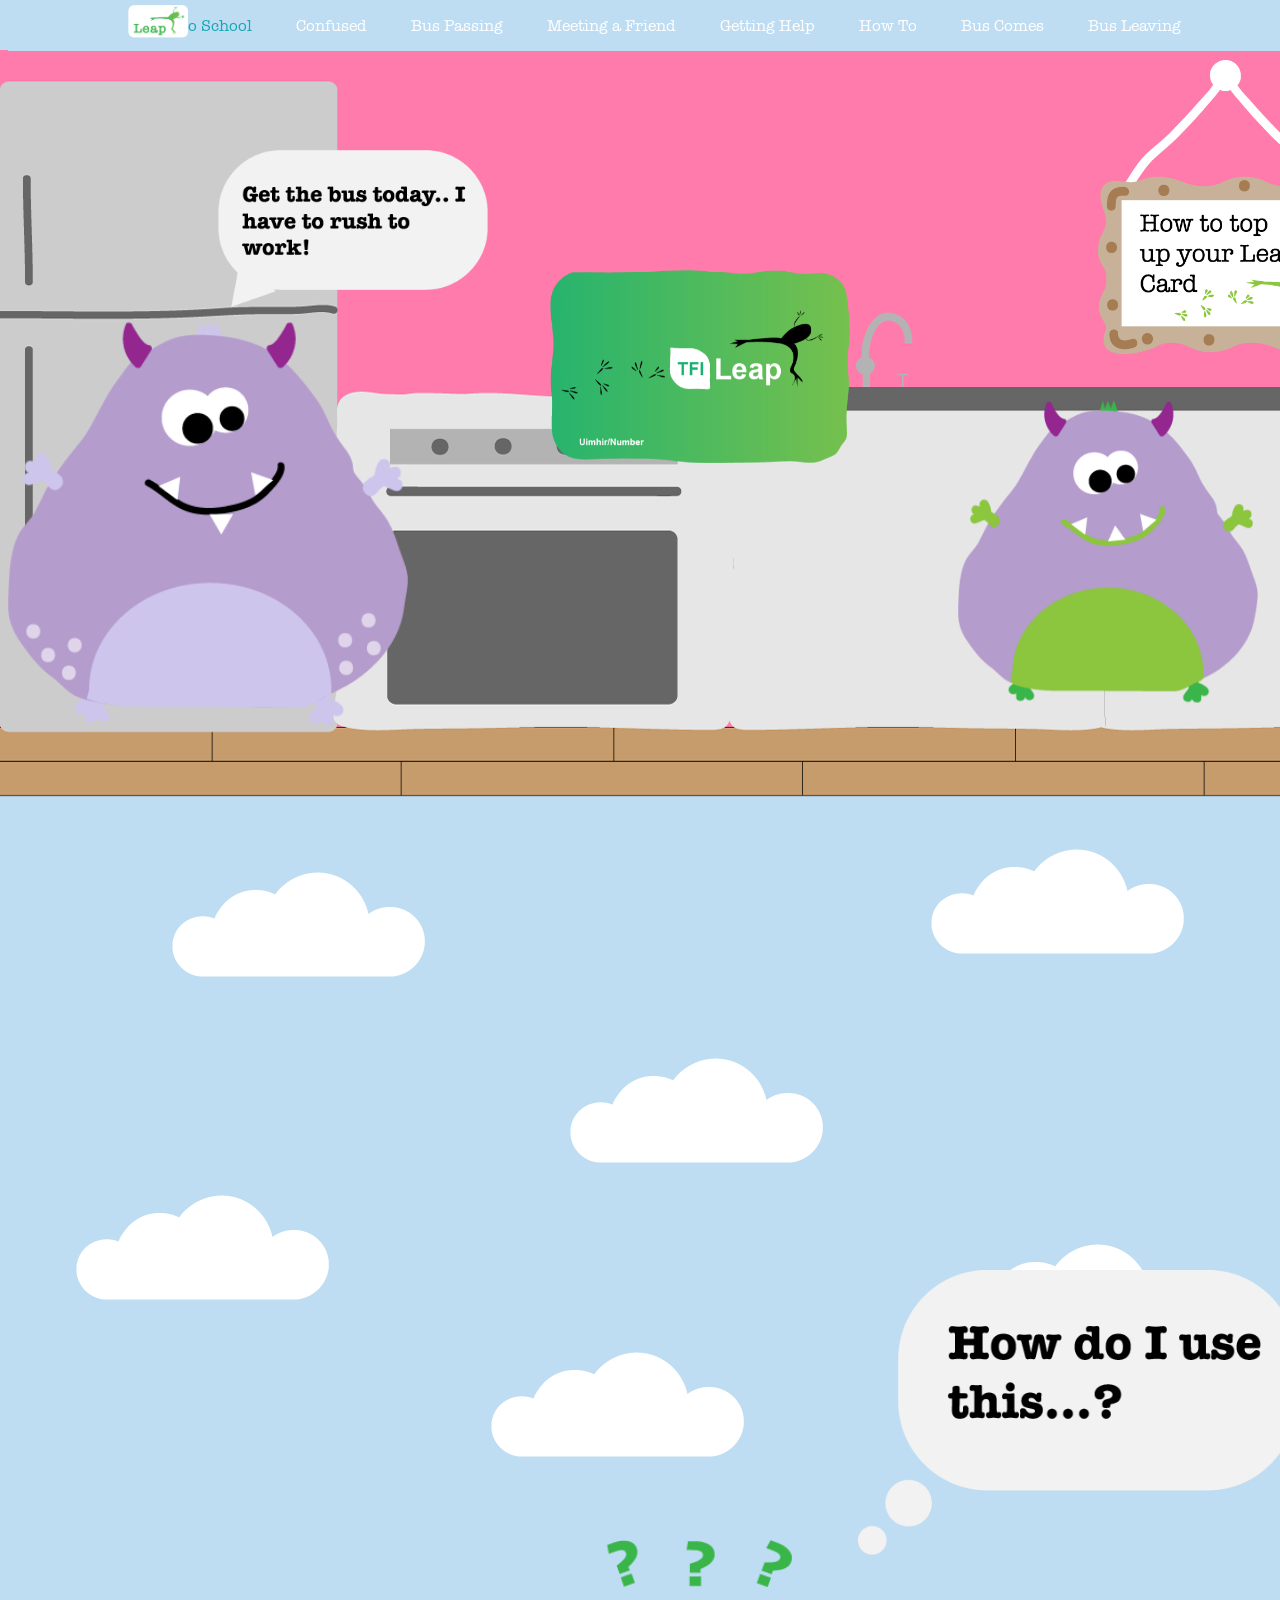
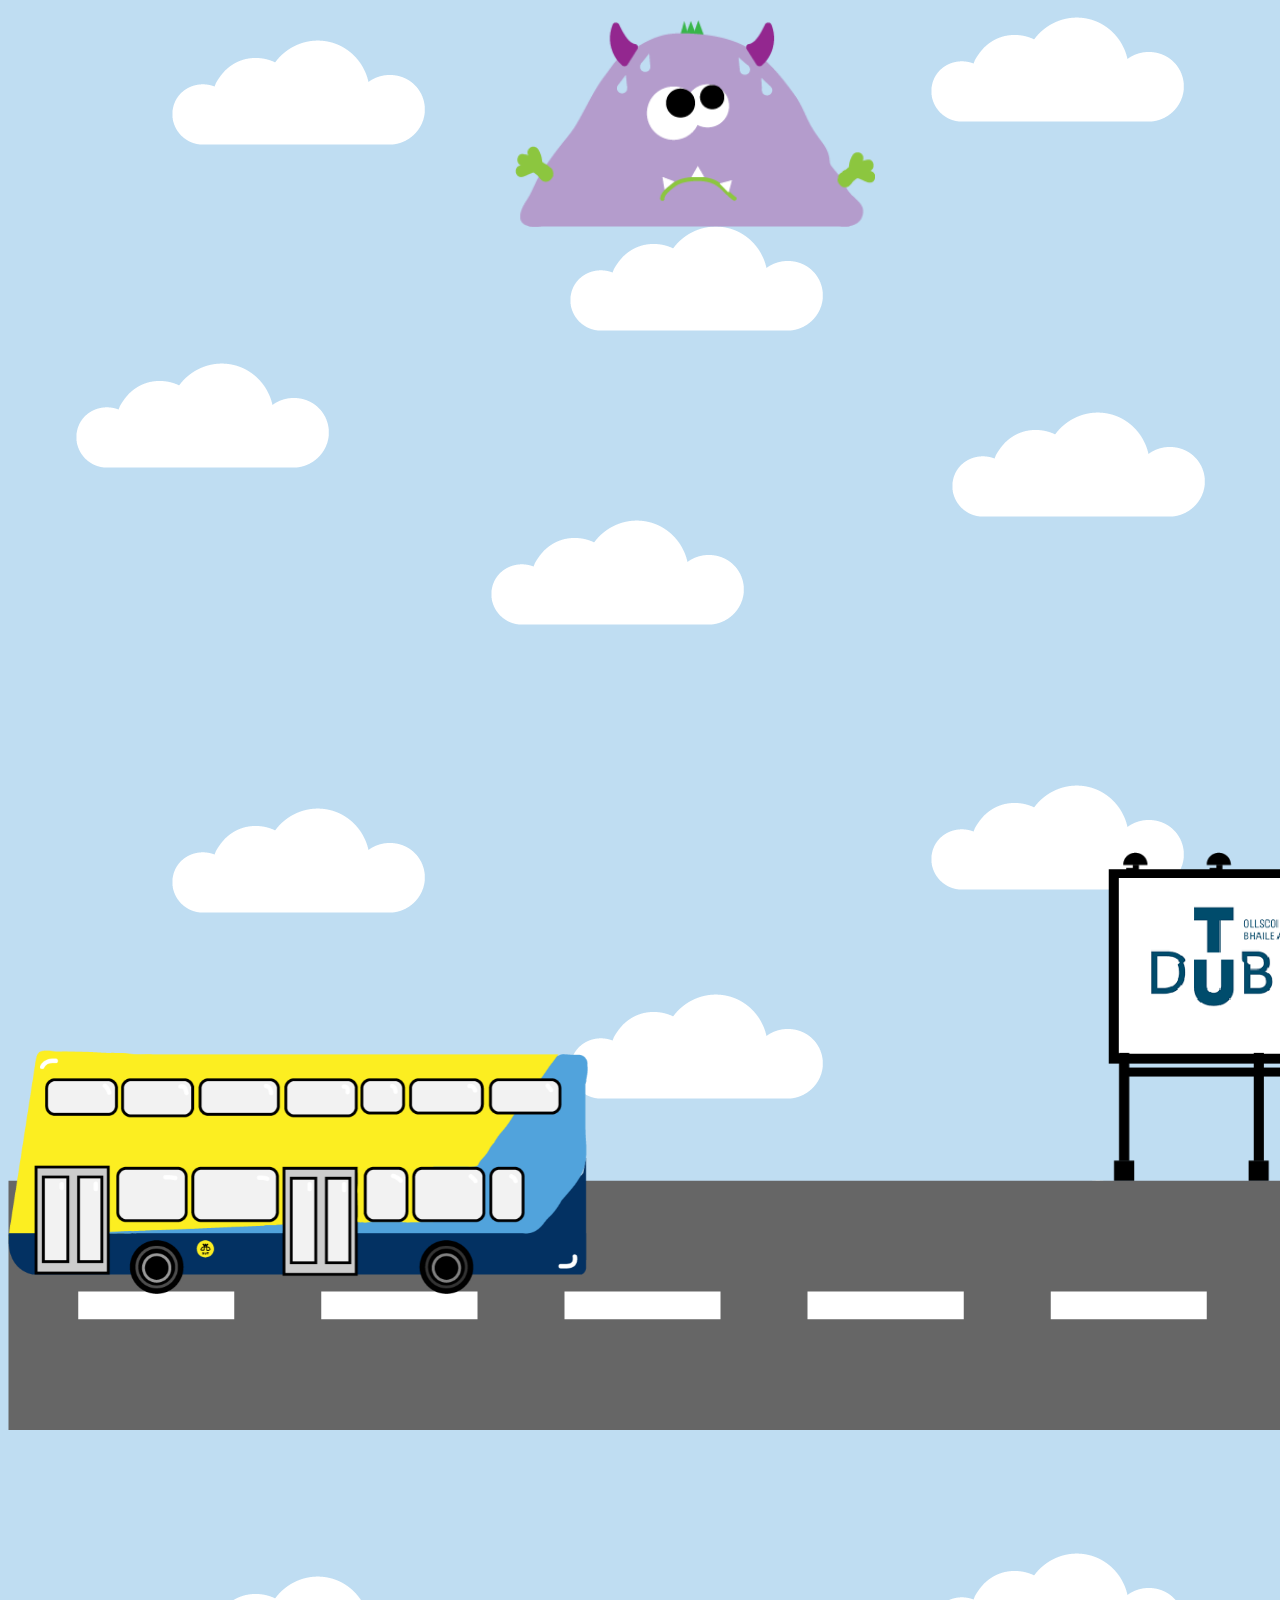
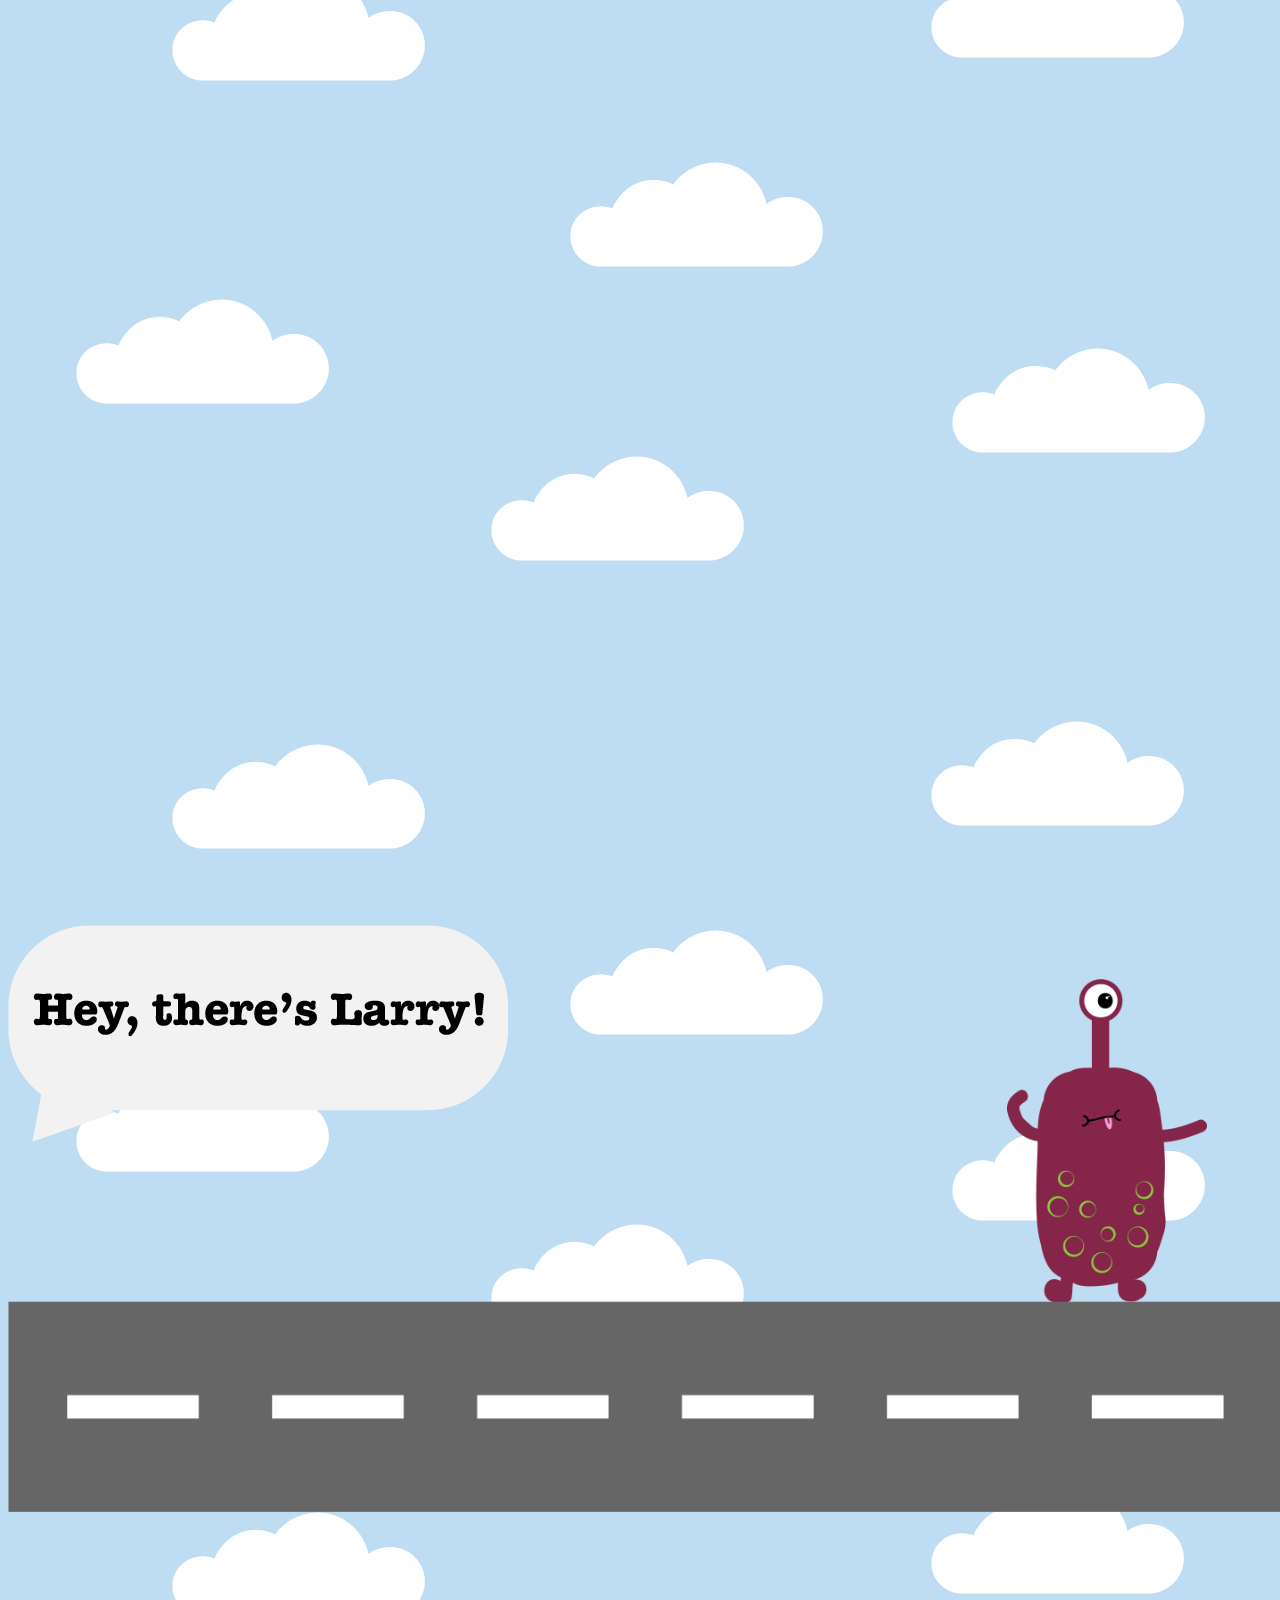
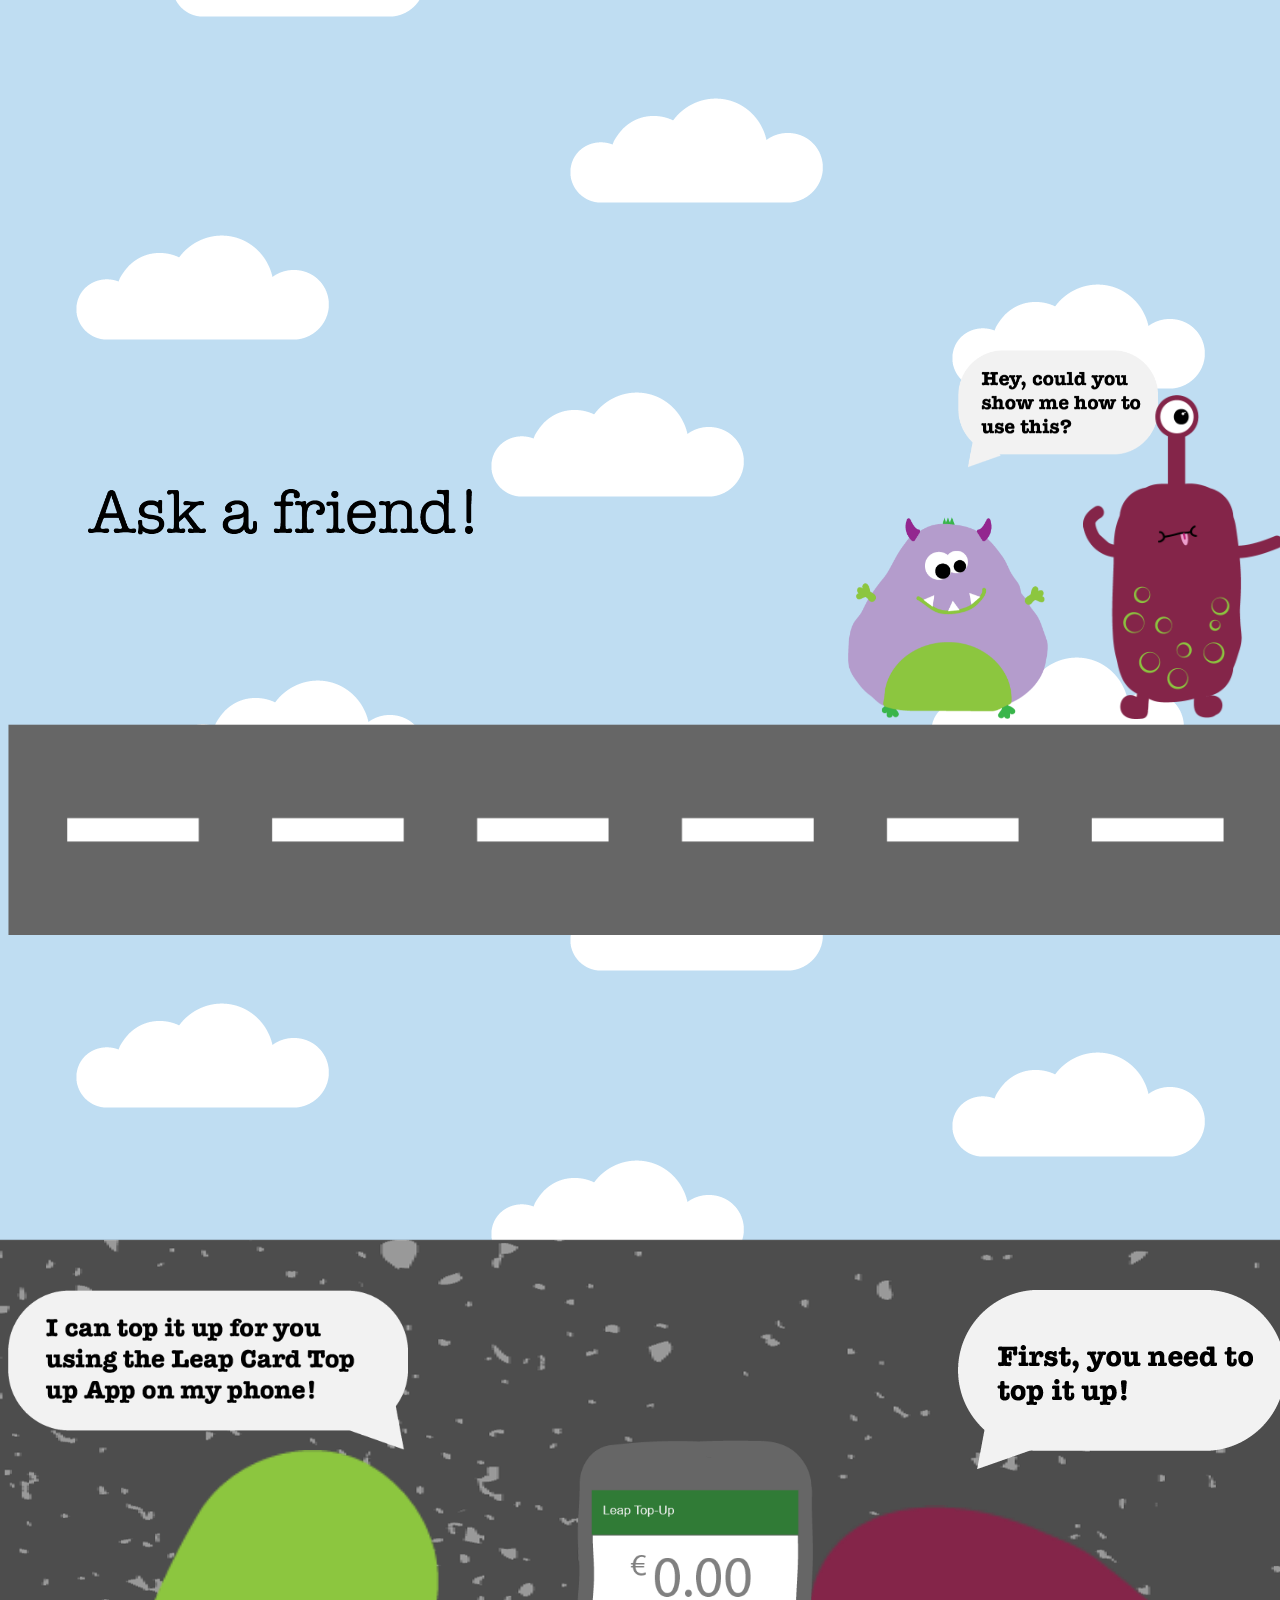
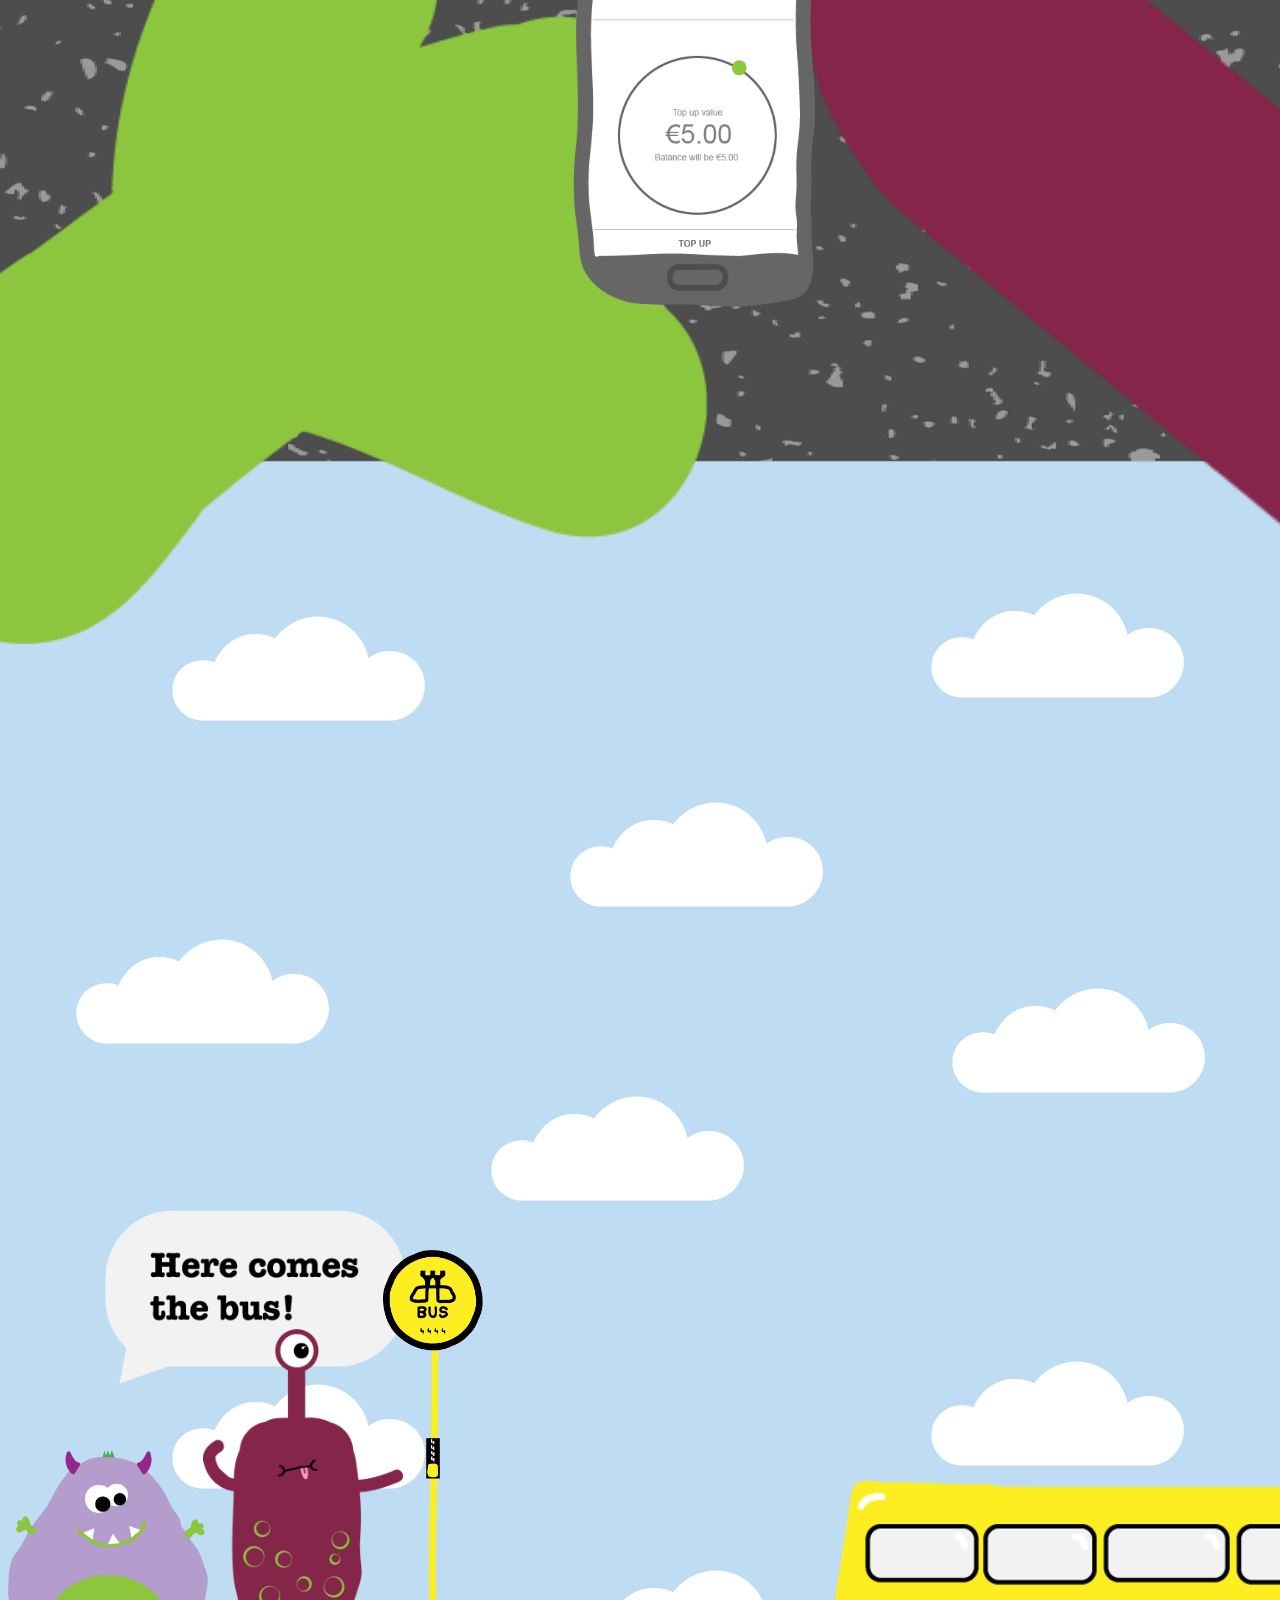
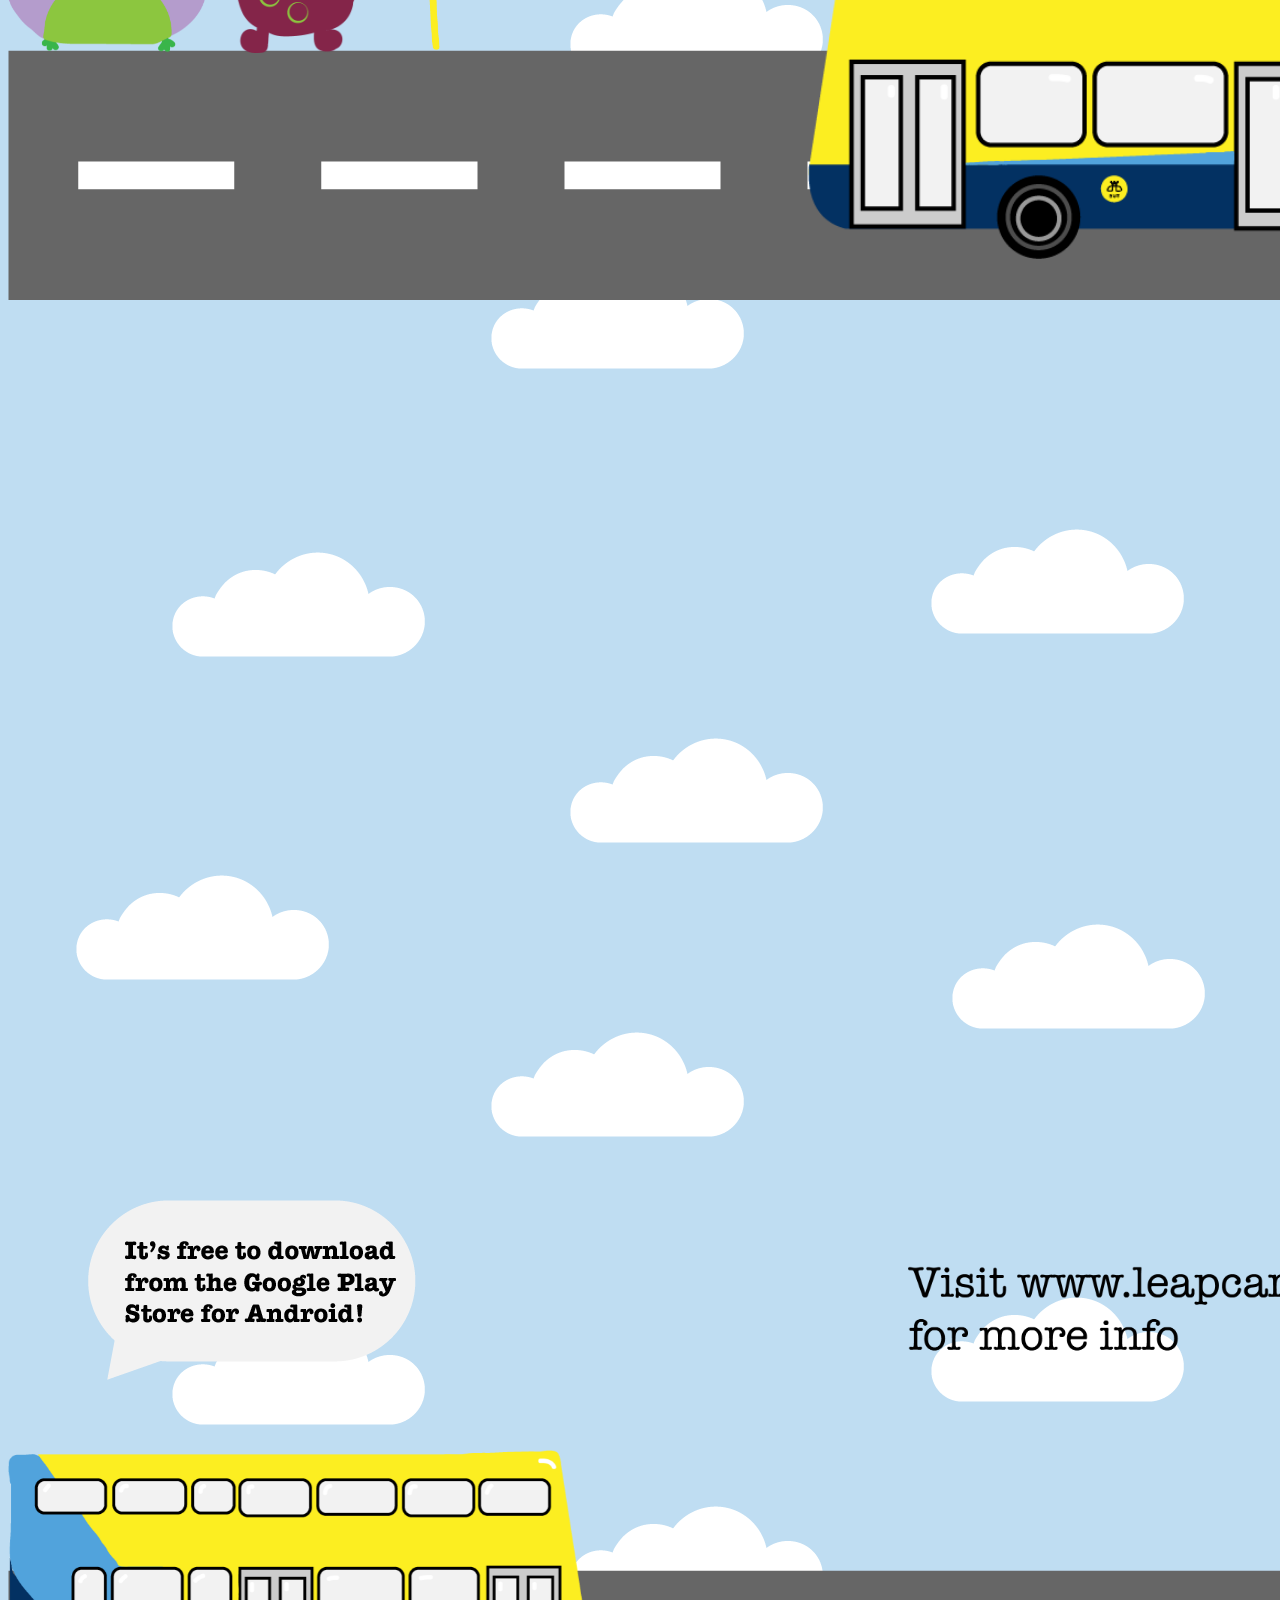
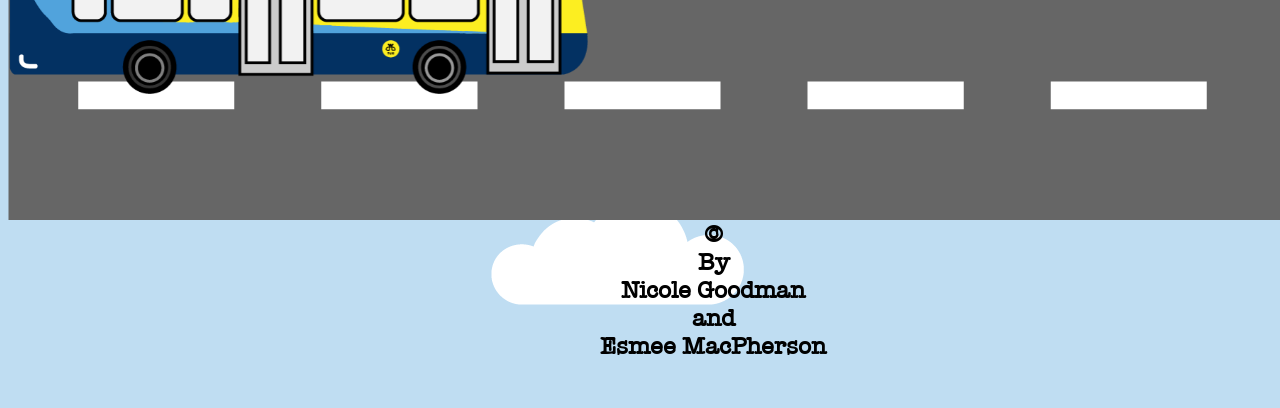
==== index.html @ acf22bbb "version1" ====
<!doctype html>
<html>
<head>
<meta charset="UTF-8">
<title>How To Top up a Leap Card</title>
<link href="css/style.css" rel="stylesheet" type="text/css">
<link rel="stylesheet" href="css/animate.css">
<!-- modernizr is a detection library  -->
<script src="js/modernizr.custom.39871.js"></script> 
<!-- jQuery library - saved locally -->
<script src="js/jquery-1.6.1.min.js"></script>
<!-- The script below is the only one you need to edit --> 
<script src="js/parallax.js"></script>
	<script src="js/wow.js"></script>
              
	<script>
              new WOW().init();
              
	</script>
</head>

<body>
	<!--NAVBAR-->
<nav id="primary">
	<img id="leaplogo" src="images/leaplogo.png" alt="leapcard">
    <ul>
        <li><a class="scene1" href="#scene1">Off to School</a></li>
        <li><a class="scene2" href="#scene2">Confused</a></li>
        <li><a class="scene3" href="#scene3">Bus Passing</a></li>
        <li><a class="scene4" href="#scene4">Meeting a Friend</a></li>
		<li><a class="scene5" href="#scene5">Getting Help</a></li>
		<li><a class="scene6" href="#scene6">How To</a></li>
        <li><a class="scene7" href="#scene7">Bus Comes</a></li>
        <li><a class="scene8" href="#scene8">Bus Leaving</a></li>
    </ul>
</nav>
	
	<!--LEAP CARD-->
	<img id="leapc" src="images/leapcard.png" alt="leap card">
	
	<!--MONSTER ENTER/SCENE1-->

<section>
	<div id="scene1">
		<img id="bmonster" class="wow bounceInRight" src="images/monster.png" alt="Baby Monster">
		<img id="mmonster" class="wow bounceInLeft" src="images/mom.png" alt="Mummy Monster">
		<img id="speech" class="wow bounceIn" src="images/getthebus.png" alt="Get The Bus">
		<img id="frame" class="wow swing" src="images/pictureframe.png" alt="Frame">
	</div>
</section>
	
	<!--MONSTER CONFUSED/SCENE2-->
<section>
	<div id="scene2">
		<img id="confused" class="wow bounceInUp" src="images/confused.png" alt="Confused Monster">
		<img id="think" class="wow fadeInUp" src="images/howdoi.png" alt="Thinking Bubble">
	</div>
</section>	
	<!--BUSPASSING THROUGH SCREEN/SCENE3-->
<section>
	<div id="scene3">
		<img id="bus" class="wow slideOutLeft, wow slideInRight" src="images/bus.png" alt="Bus">
		<img id="road1" src="images/road.png" alt="Road">
		<img id="sign" src="images/signpost.png" alt="TUDublin">
	</div>
</section>
	
	<!--MEETING A FRIEND/SCENE4-->
<section>
	<div id="scene4">
		<img id="busstop" src="images/busstop.png" alt="Bus Stop">
		<img id="speech2" class="wow slideInLeft" src="images/thereslarry.png" alt="Speech">
		<img id="friend" class="wow slideInRight" src="images/larry.png" alt="Larry">
		<img id="road" src="images/road.png" alt="Road">
	</div>
</section>
	
	<!--ASKFORHELP/SCENE5-->
<section>
	<div id="scene5">
		<img id="busstop2" src="images/busstop.png" alt="bus stop">
		<img id="speech3" class="wow bounce" src="images/help.png" alt="help">
		<img id="friend2" src="images/larry.png" alt="Larry">
		<img id="monster2" src="images/monster.png" alt="baby monster">
		<img id="road3" src="images/road.png" alt="road">
		<img id="ask" src="images/askafriend.png" alt="ask a friend">
	</div>
</section>
	
	<!--TOPUPPHONE/SCENE6-->
<section>
	<div id="scene6">
		<img id="phone" src="images/phone.png" alt="Phone">
		<img id="friendhand" src="images/larryhand.png" alt="Hand">
		<img id="monsterhand" src="images/monsterhand.png" alt="Hand">
		<img id="speech7" class="wow slideInRight" src="images/firstyouneedtotopitup.png" alt="Speech">
		<img id="speech8" class="wow slideInLeft" src="images/ican.png" alt="Speech">
	</div>
</section>
	
	<!--ENDSCENE/SCENE7-->
<section>
	<div id="scene7">
		<img id="busstop3" src="images/busstop.png" alt="Bus Stop">
		<img id="speech6" src="images/herecomes.png" alt="Speech">
		<img id="friend3" src="images/larry.png" alt="larry">
		<img id="monster3" src="images/monster.png" alt="baby monster">
		<img id="road4" src="images/road.png" alt="road">
		<img id="bus3" class="wow slideInRight" src="images/bus.png" alt="bus">
	</div>
</section>
	
	<!--BUSPASSING/SCENE8-->
<section>
	<div id="scene8">
		<img id="bus2" class="wow slideOutRight" src="images/bus2.png" alt="bus">
		<img id="road2" src="images/road.png" alt="road">
		<img id="info" src="images/visit.png" alt="information">
		<img id="download" class="wow bounce" src="images/freetodownload.png" alt="Speech">
	</div>
	<footer><h2 id="copy">&copy; <br>By <br> Nicole Goodman <br>and <br>Esmee MacPherson</h2></footer>
</section>
</body>
</html>
---- css/style.css ----
@charset "UTF-8";
/* CSS Document */
@font-face {
font-family: 'AmericanTypewriter';
font-style: normal;
font-weight: normal;
src: url(../fonts/american-typewriter-cufonfonts-webfont/ufonts.com_american-typewriter.woff) format('woff');
}
body, html {
	height: 10000px;
	width: 100%;
}
	
article, cite, blockquote, section, footer, header, nav, section {
	display: block;
}

/* Page structure & Typography*/

html { 
	overflow-y: scroll; /* always force a scrollbar in non-IE */
	}
body {
	background: url(../images/kitchen.png) top 50px left 0px no-repeat, url(../images/ground.png) top 6000px left 0px no-repeat, url(../images/clouds.png) repeat;
}
/*NAV BAR*/
#leaplogo {
	width: 60px;
	top: 5px;
	position: absolute;
	left: 120px;
}
nav	{
	z-index: 4;
	position: fixed;
	top: 0px;
	background-color: #BFDDF2;
	width: 100%;
	}

nav ul	{list-style-type: none;}

nav ul li	{
	display: inline;
	font-family: "AmericanTypewriter";
}

nav ul li a	{
	color: #ffffff;
	text-decoration: none;
	padding: 0 20px;}
	
nav	ul li a:hover	{color: #ff7bac;}

nav	ul li a.active	{color: #16a6b6;}

#primary {
	text-align: center;
}

/*LEAP CARD*/	
#leapc {
	position: fixed;
	width: 300px;
    top: 30%;
	left: 550px;
	z-index: 1;
}

/*IMAGETRANSITIONS*/
img {
	-moz-transition: 0.5s;
	-webkit-transition: 0.5s;
	-ms-transition: 0.5s;
	transition: 0.5s;
}

/*SCENE POSITION*/
#scene1 {
	position: absolute;
	top: 800px;
}
#scene2 {
	position: absolute;
	top: 1100px;
	display: block;
}
#scene3 {
	position: absolute;
	top: 2300px;
	display: block;
}
#scene4 {
	position: absolute;
	top: 4000px;
	display: block;
}
#scene5 {
	position: absolute;
	top: 5000px;
	display: block;
}
#scene6 {
	position: absolute;
	top: 6000px;
	display: block;
}
#scene7 {
	position: absolute;
	top: 7500px;
	display: block;
}
#scene8 {
	position: absolute;
	top: 9000px;
	display: block;
}


/*SCENE 1 IMAGES*/
#bmonster {
	width: 300px;
	top: 400px;
	left: 950px;
	display: block;
	position: absolute;
	z-index: 2;
	-webkit-animation-name: wow BounceInRight;
	-webkit-animation-duration: 2.5s;
	-moz-animation-name: wow BounceInRight;
	-moz-animation-duration: 2.5s;
	-ms-animation-name: wow BounceInRight;
	-ms-animation-duration: 2.5s;
	
}
#mmonster {
	display: block;
	position: absolute;
	top: 320px;
	width: 400px;
	z-index: 2;
	-webkit-animation-name: wow BounceInLeft;
	-webkit-animation-duration: 2s;
	-moz-animation-name: wow BounceInLeft;
	-moz-animation-duration: 2s;
	-ms-animation-name: wow BounceInLeft;
	-ms-animation-duration: 2s;
	}
#speech {
	display: block;
	position: absolute;
	top: 150px;
	left: 210px;
	width: 270px; 
	z-index: 2;
	-webkit-animation-name: wow Bounce;
	-webkit-animation-duration: 3s;
	-webkit-animation-delay: 1s;
	-webkit-animation-iteration-count: 5s;
	-moz-animation-name: wow Bounce;
	-moz-animation-duration: 3s;
	-moz-animation-delay: 1s;
	-moz-animation-iteration-count: infinite;
	-ms-animation-name: wow Bounce;
	-ms-animation-duration: 3s;
	-ms-animation-delay: 1s;
	-ms-animation-iteration-count: infinite;
}
#frame {
	position: absolute;
	left: 1090px;
	top: 60px;
	width: 255px;
	-webkit-animation-name: wow Swing;
	-webkit-animation-duration: 5s;
	-webkit-animation-iteration-count: infinite;
	-moz-animation-name: wow Swing;
	-moz-animation-duration: 5s;
	-moz-animation-iteration-count: infinite;
	-ms-animation-name: wow Swing;
	-ms-animation-duration: 5s;
	-ms-animation-iteration-count: infinite;
}

/*SCENE 2 IMAGES*/
#confused {
	width: 360px;
	left: 507px;
	top: 440px;
	margin: auto;
	position: absolute;
	display: block;
	-webkit-animation-name: wow BounceInUp;
	-webkit-animation-duration: 1s;
	-webkit-animation-delay: 0.5s;
	-moz-animation-name: wow BounceInUp;
	-moz-animation-duration: 1s;
	-moz-animation-delay: 0.5s;
	-ms-animation-name: wow BounceInUp;
	-ms-animation-duration: 1s;
	-ms-animation-delay: 0.5s;
}
#think {
	position: absolute;
	left: 850px;
	width: 500px;
	top: 170px;
}


/*SCENE 3 IMAGES*/
#bus {
	top: 350px;
	position: absolute;
	width: 580px;
	z-index: 1;
}
#road1 {
	position: relative;
	top: 480px;
}
#sign {
	position: absolute;
	top: 152px;
	left: 1100px;
	width: 300px;
}
#sign:hover {
	-moz-transform: scale(1.1);
	-webkit-transform: scale(1.1);
	-ms-transform: scale(1.1);
	transform: scale(1.1);
}


/*SCENE 4 IMAGES*/
#busstop {
	position: absolute;
	display: block;
	left: 1275px;
	height: 400px;
	top: 97px;
}
#speech2 {
	position: relative;
	top: 125px;
}
#friend  {
	position: absolute;
	display: block;
	width: 200px;
	left: 999px;
	top: 179px;
}
#road {
     display: block;
	 top: 280px;
	 position: relative;
	 width: 100%;
	z-index: 2;
}


/*SCENE 5 IMAGES*/
#busstop2 {
	position: absolute;
	display: block;
	left: 1275px;
	height: 400px;
	top: 117px;
}
#speech3 {
	position: relative;
	left: 950px;
	width: 200px;
	top: 150px;
	z-index: 2;
	-webkit-animation-name: wow bounce;
	-webkit-animation-duration: 2s;
	-webkit-animation-delay: 0.5s;
	-webkit-animation-iteration-count: infinite;
	-moz-animation-name: wow bounce;
	-moz-animation-duration: 2s;
	-moz-animation-delay: 0.5s;
	-moz-animation-iteration-count: infinite;
	-ms-animation-name: wow bounce;
	-ms-animation-duration: 2s;
	-ms-animation-delay: 0.5s;
	-ms-animation-iteration-count: infinite;
	
}
#friend2 {
	position: absolute;
	display: block;
	width: 200px;
	left: 1075px;
	top: 195px;
	z-index: 3;
}
#monster2 {
	position: absolute;
	width: 200px;
	left: 840px;
	top: 317px;
	z-index: 2;
}
#road3 {
	display: block;
	 top: 400px;
	 position: relative;
	 width: 100%;
	 z-index: -1;
}
#ask {
	position: absolute;
	top: 280px;
	left: 80px;
	width: 400px;
}
#ask:hover {
	-moz-transform: rotate(40deg) scale(1.2);
	-webkit-transform: rotate(40deg) scale(1.2);
	-ms-transform: rotate(40deg) scale(1.2);
	transform: rotate(40deg) scale(1.2);
}
/*SCENE 6 IMAGES*/
#phone {
	position: absolute;
	left: 565px;
	top: 240px;
	width: 330px;
	z-index: 2;
}
#friendhand {
	position: absolute;
	left: 800px;
	width: 1100px;
	top: 305px;
}
#monsterhand {
	position: absolute;
	top: 250px;
	width: 850px;
	left: -150px;
}
#speech7 {
	position: absolute;
	top: 90px;
	left: 950px;
}
#speech8 {
	position: absolute;
	width: 400px;
	top: 90px;
		-webkit-animation-name: wow SlideInLeft;
	-webkit-animation-duration: 1s;
	-webkit-animation-delay: 0.3s;
	-moz-animation-name: wow SlideInLeft;
	-moz-animation-duration: 1s;
	-moz-animation-delay: 0.3s;
	-ms-animation-name: wow SlideInLeft;
	-ms-animation-duration: 1s;
	-ms-animation-delay: 0.3s;
	
}

/*SCENE 7 IMAGES*/
#busstop3 {
	position: absolute;
	display: block;
	left: 375px;
	height: 400px;
	top: 150px;
	z-index: 2;
}
#speech6 {
	position: absolute;
	width: 300px;
	left: 97px;
	top: 110px;
	
}
#friend3 {
	position: absolute;
	width: 200px;
	top: 229px;
	left: 195px;
	z-index: 2;
}
#monster3 {
	position: absolute;
	width: 200px;
	top: 350px;
	z-index: 2;
}
#road4 {
	position: absolute;
	top: 550px;
	z-index: 1;
	
}
#bus3 {
	top: 380px;
	left: 800px;
	position: absolute;
	width: 900px;
	z-index: 3;
}
#speech6:hover {
	-moz-transform: scale(1.1) translate(20px, 0px);
	-webkit-transform: scale(1.1) translate(20px, 0px);
	-ms-transform: scale(1.1) translate(20px, 0px);
	transform: scale(1.1) translate(20px, 0px);
}


/*SCENE 8 IMAGES*/
#bus2 {
	top: 450px;
	position: absolute;
	width: 580px;
	z-index: 1;
}
#road2 {
	top: 570px;
	position: absolute;
}
#info {
	width: 500px;
	left: 900px;
	top: 260px;
	position: absolute;
}
#info:hover {
	-moz-transform:translate(0px, 50px);
	-webkit-transform:translate(0px,50px);
	-ms-transform:translate(0px,50px);
	transform:translate(0px,50px);
}
#download {
	position: absolute;
	top: 200px;
	left: 80px;
	-webkit-animation-name: wow bounce;
	-webkit-animation-duration: 2s;
	-webkit-animation-delay: 0.5s;
	-webkit-animation-iteration-count: infinite;
	-moz-animation-name: wow bounce;
	-moz-animation-duration: 2s;
	-moz-animation-delay: 0.5s;
	-moz-animation-iteration-count: infinite;
	-ms-animation-name: wow bounce;
	-ms-animation-duration: 2s;
	-ms-animation-delay: 0.5s;
	-ms-animation-iteration-count: infinite;
	
}
footer {
	position: absolute;
	display: block;
	top: 9800px;
	left: 600px;
	font-family: "AmericanTypewriter";
	text-align: center;
}
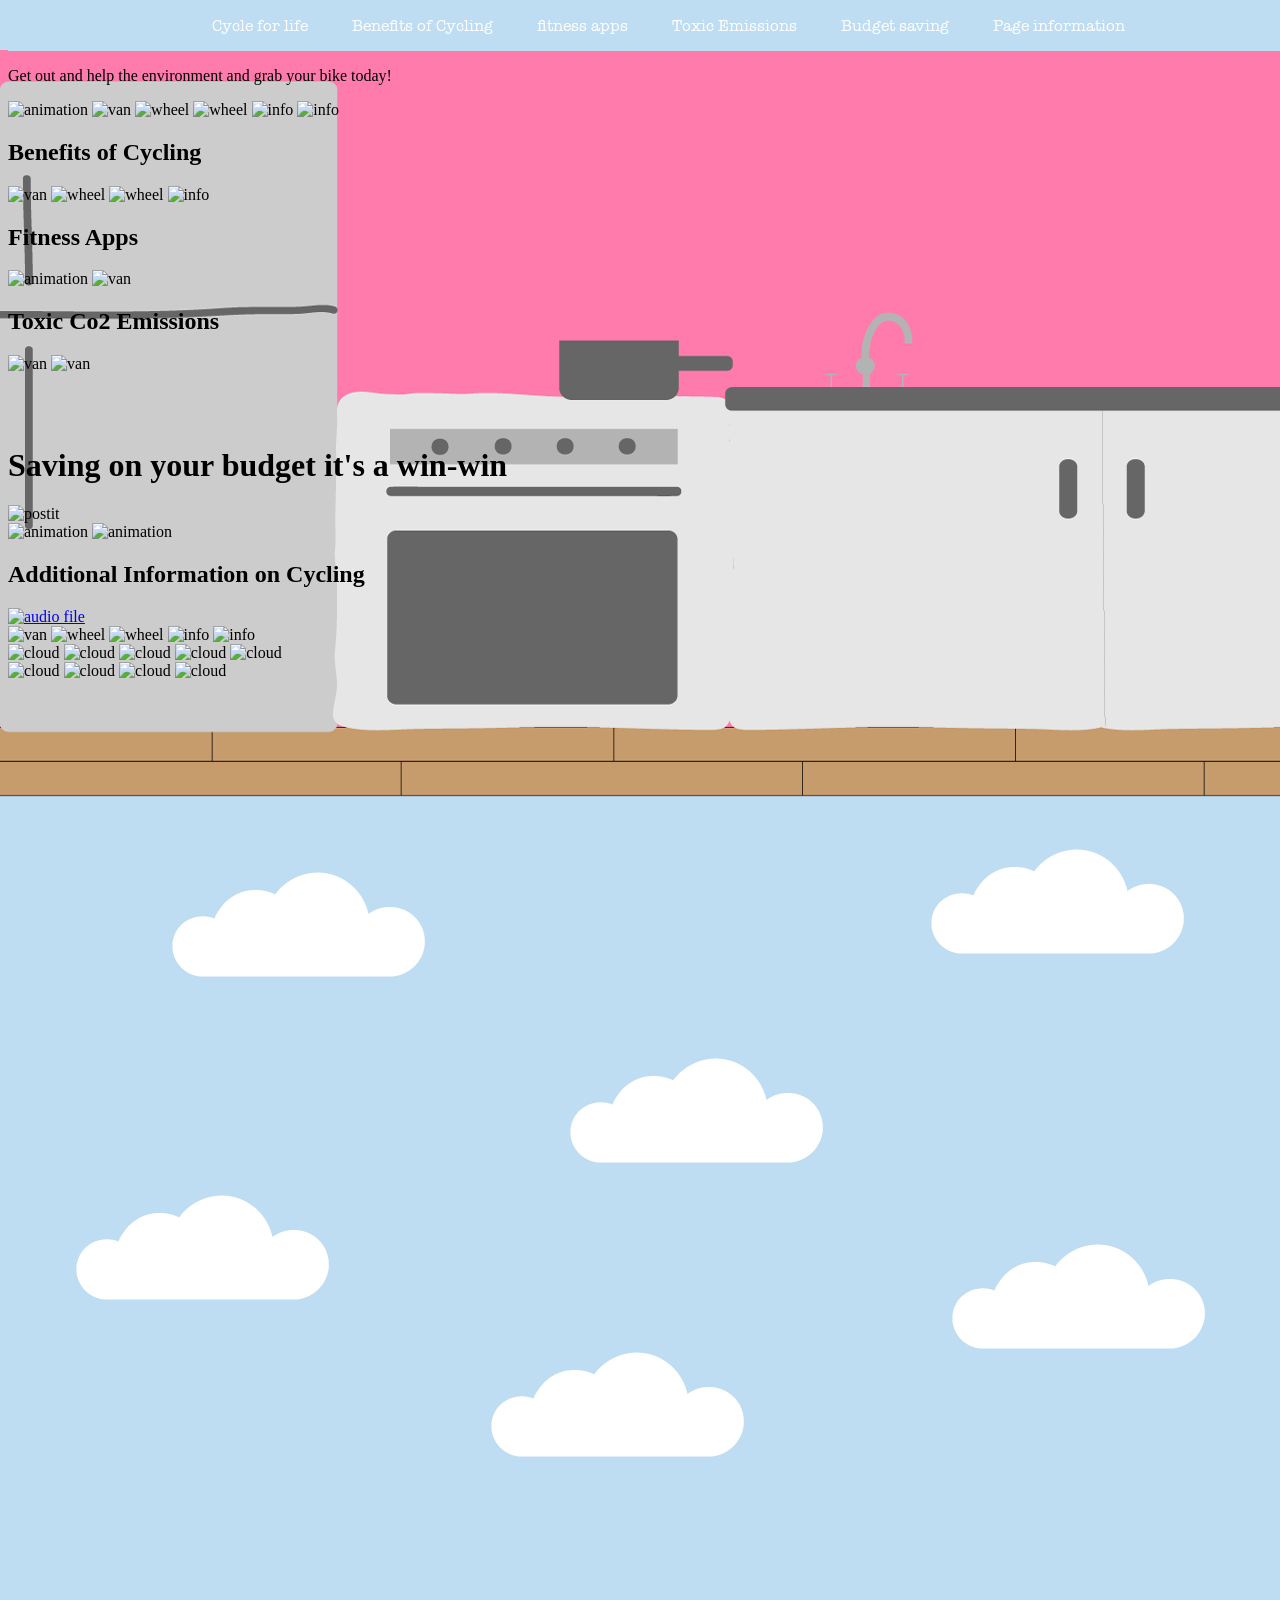
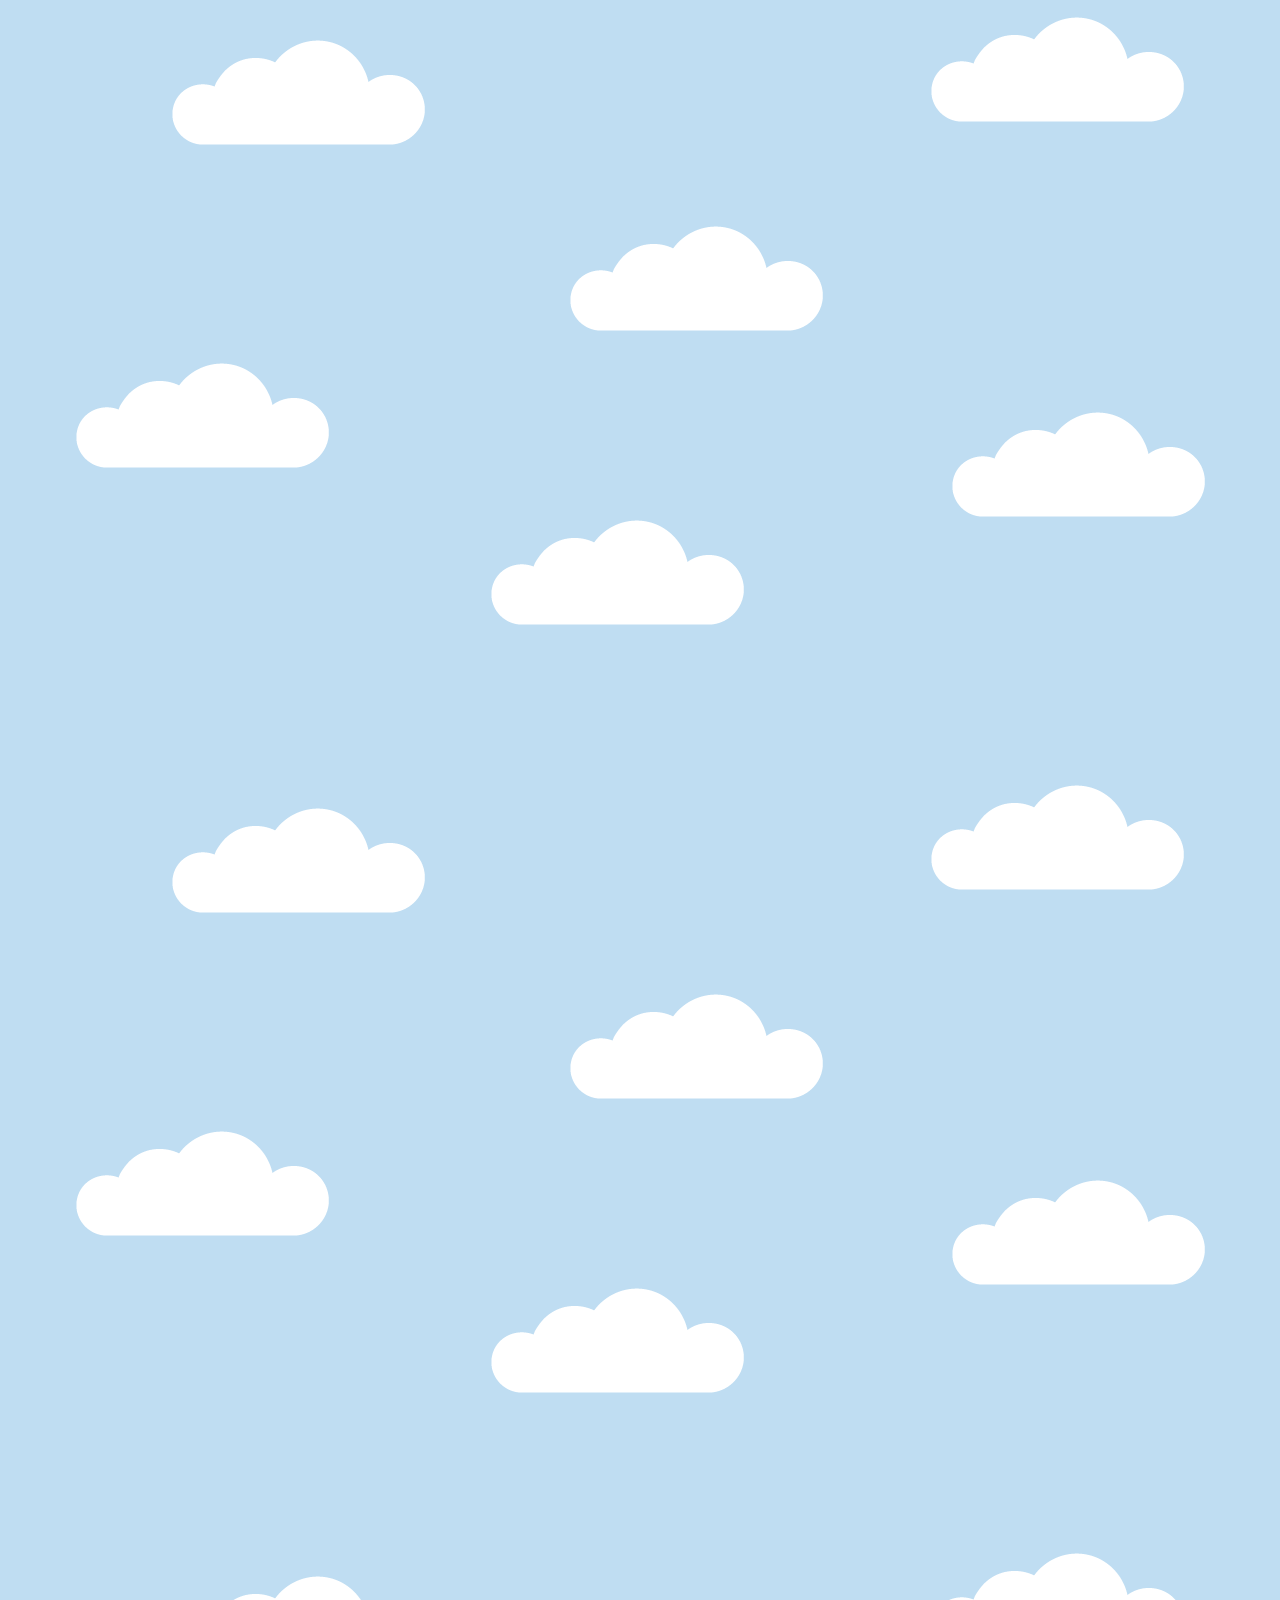
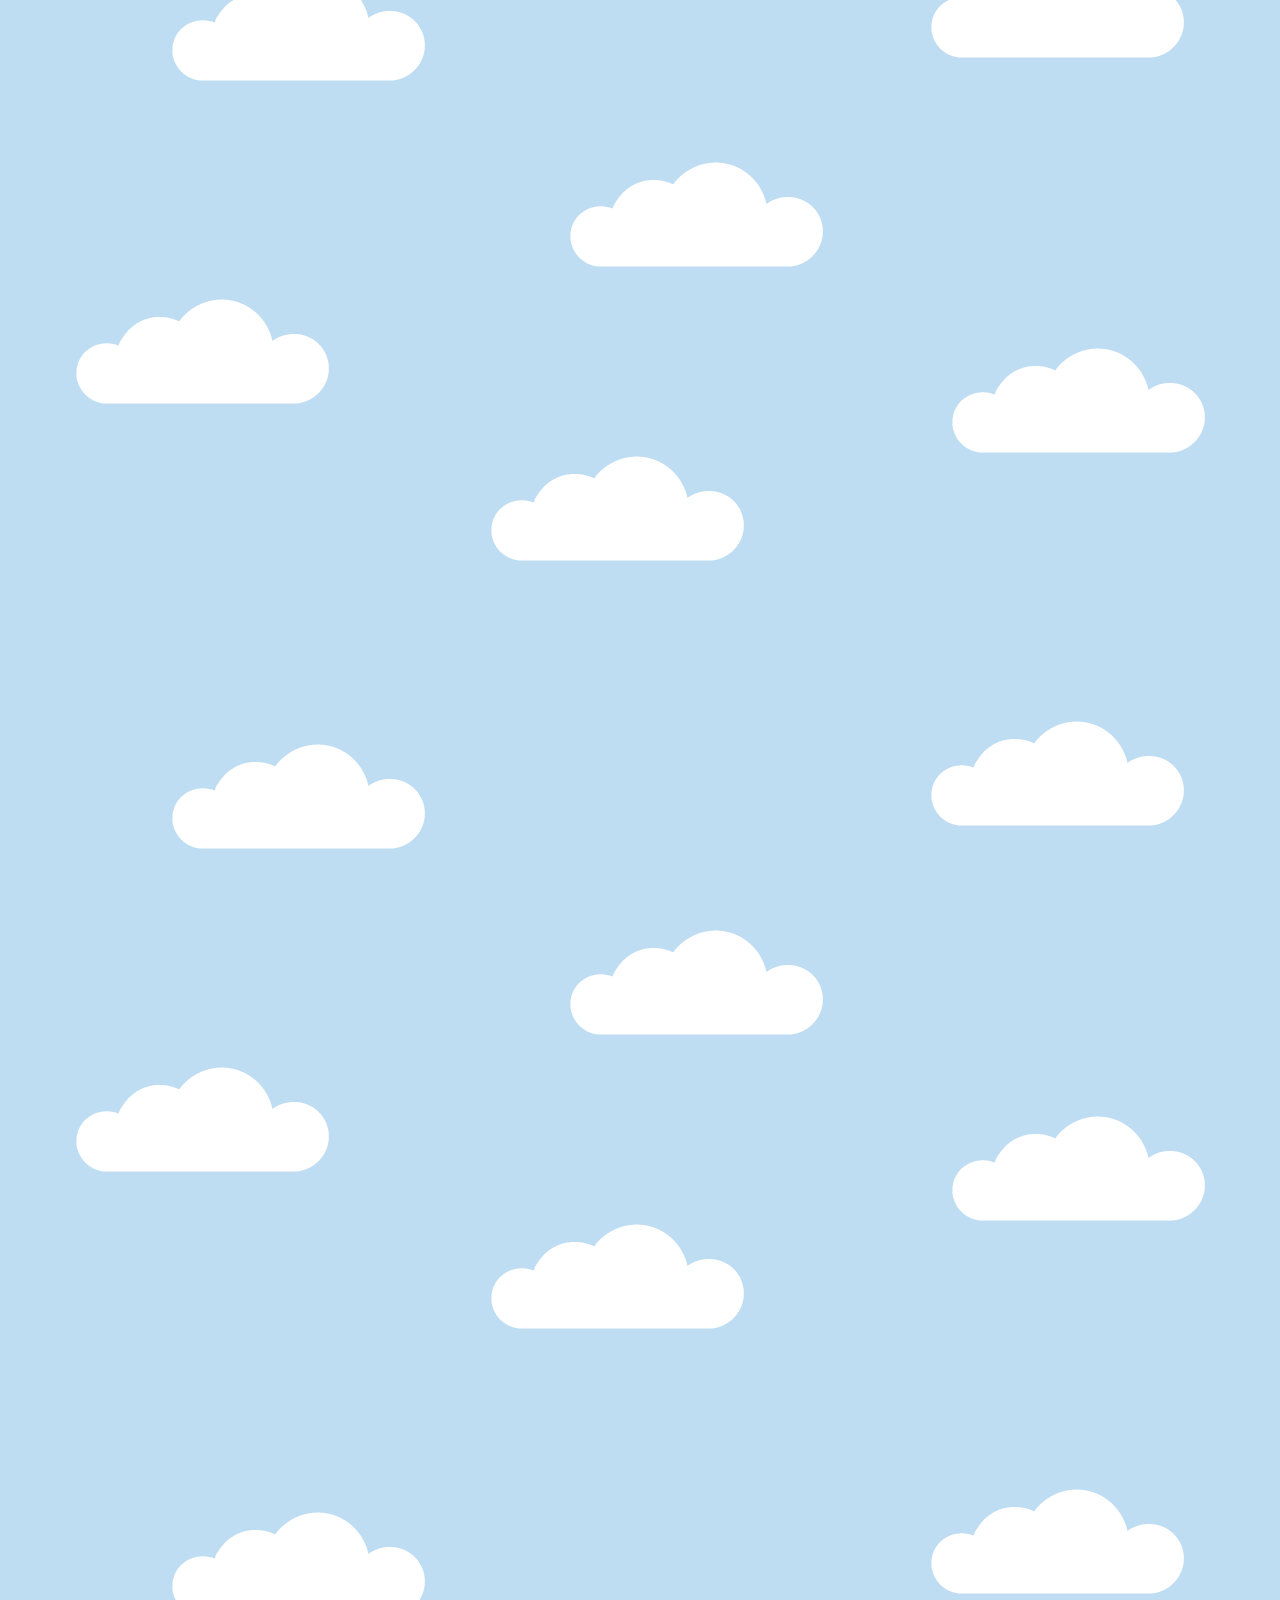
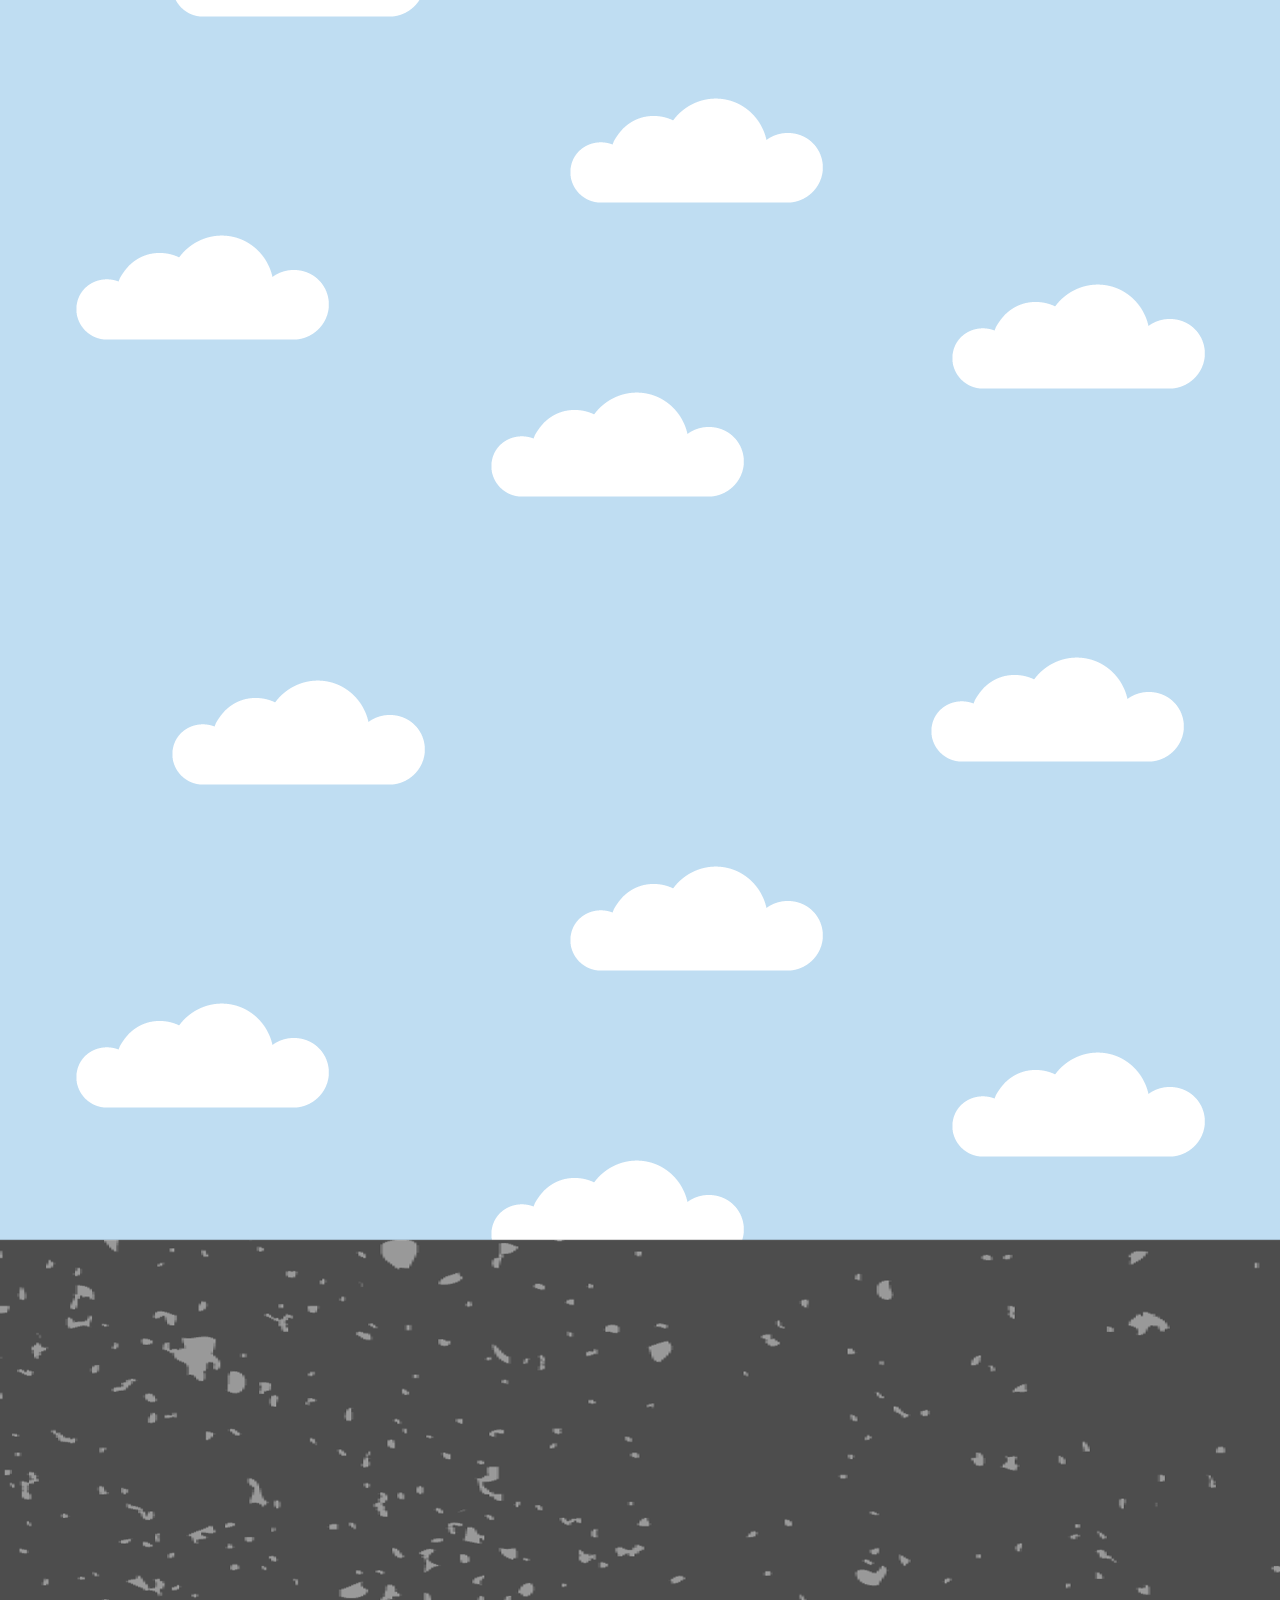
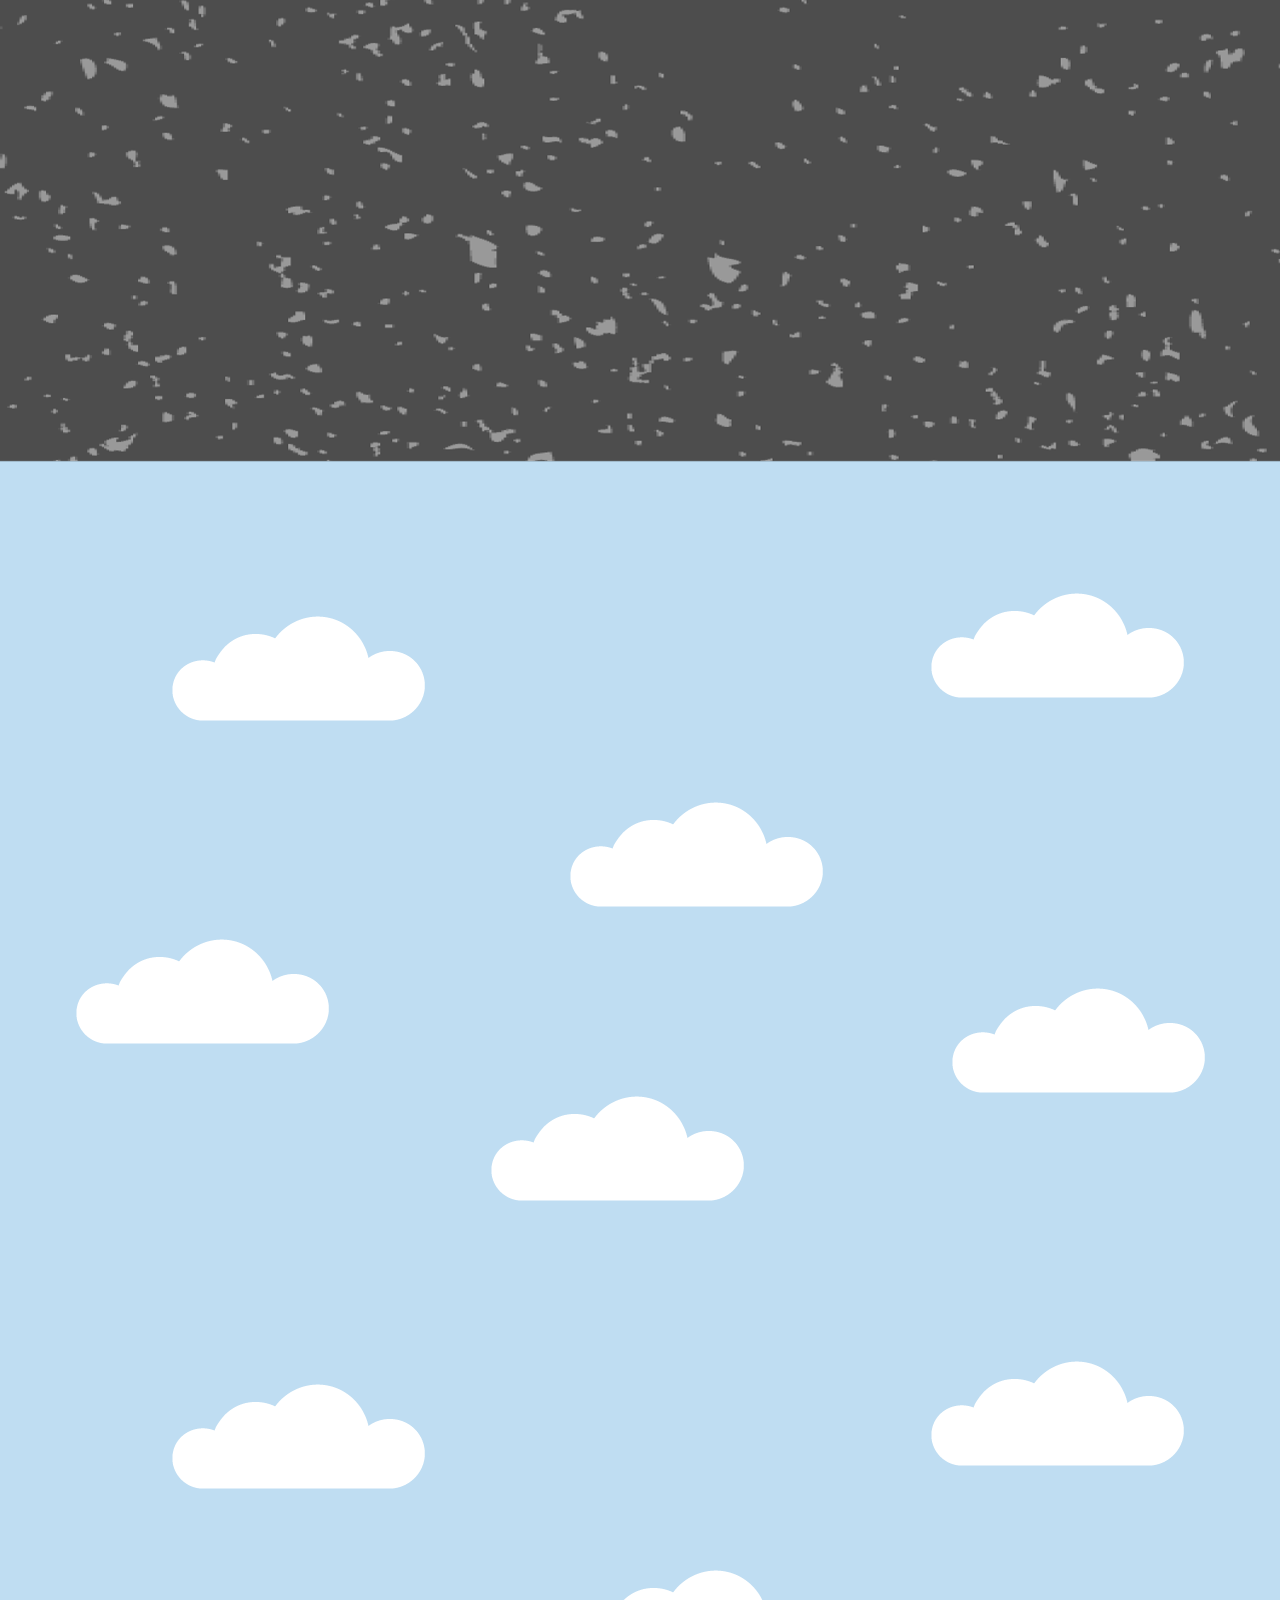
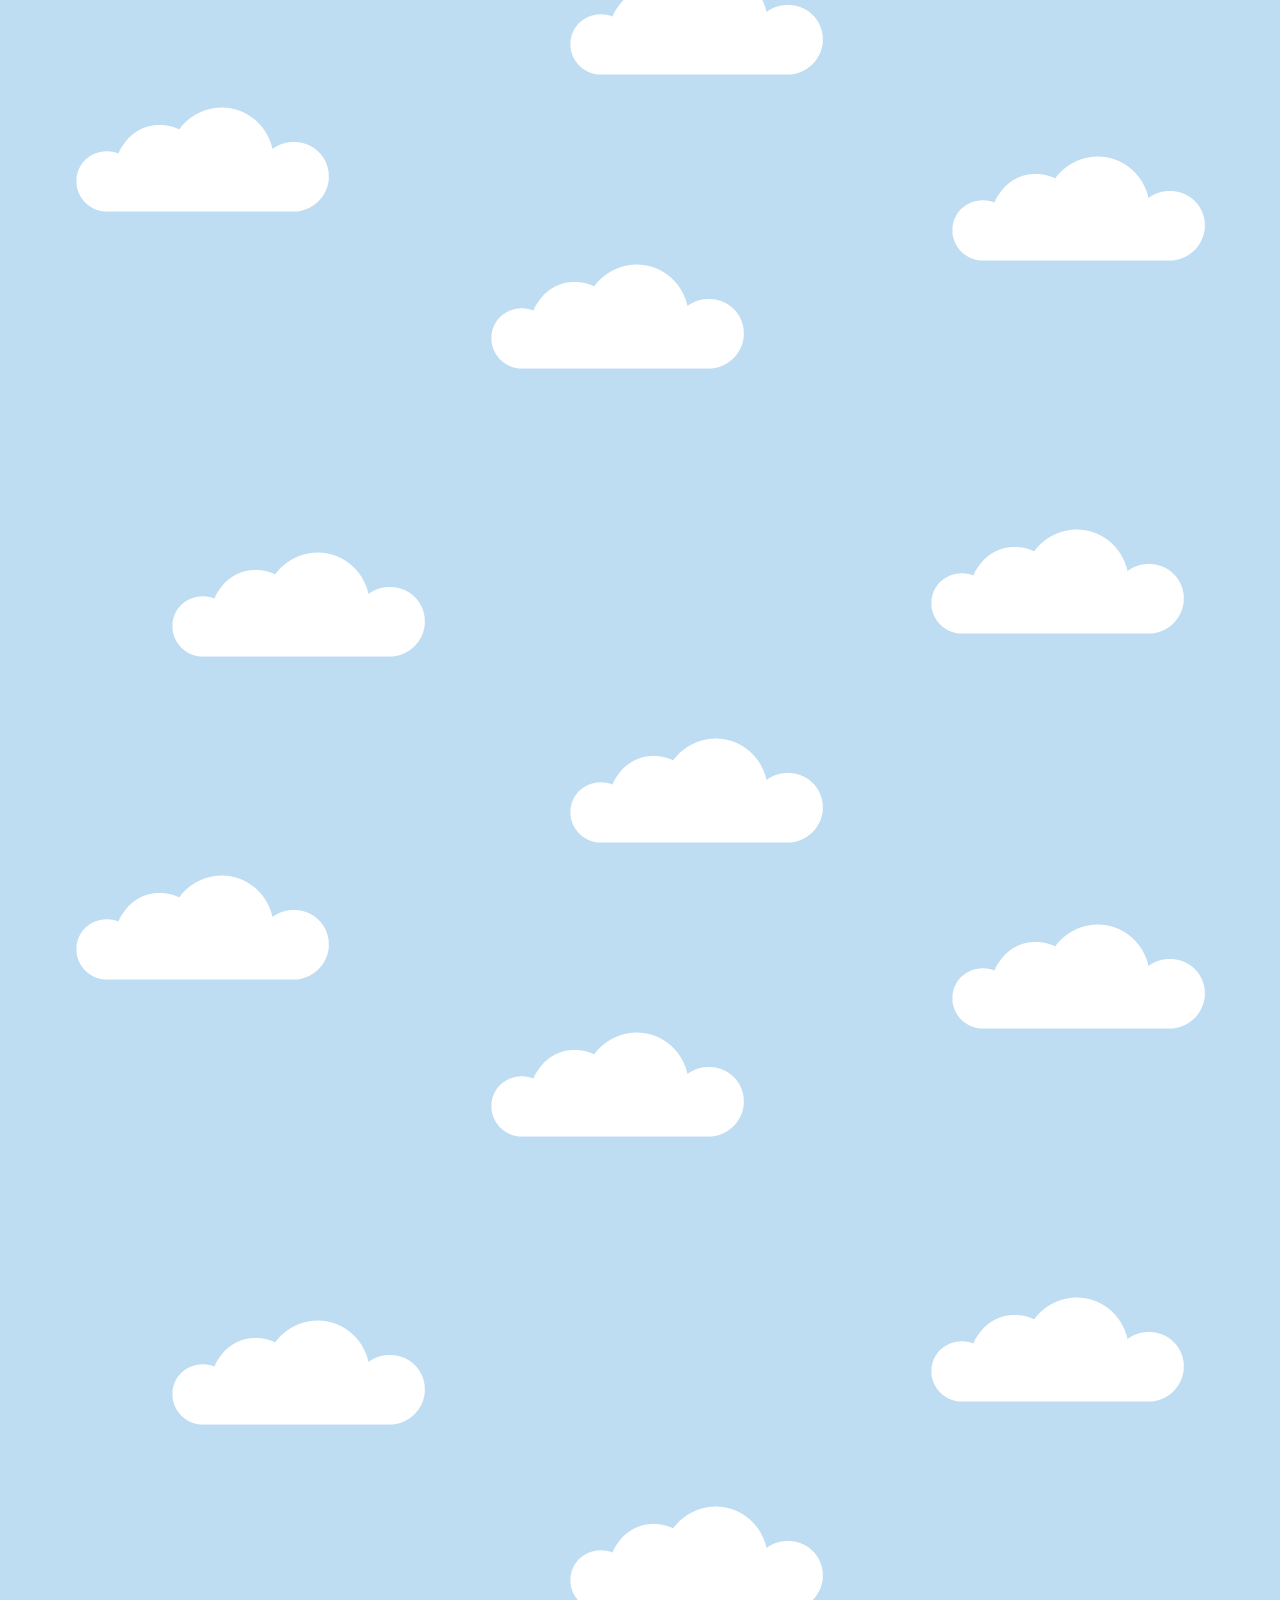
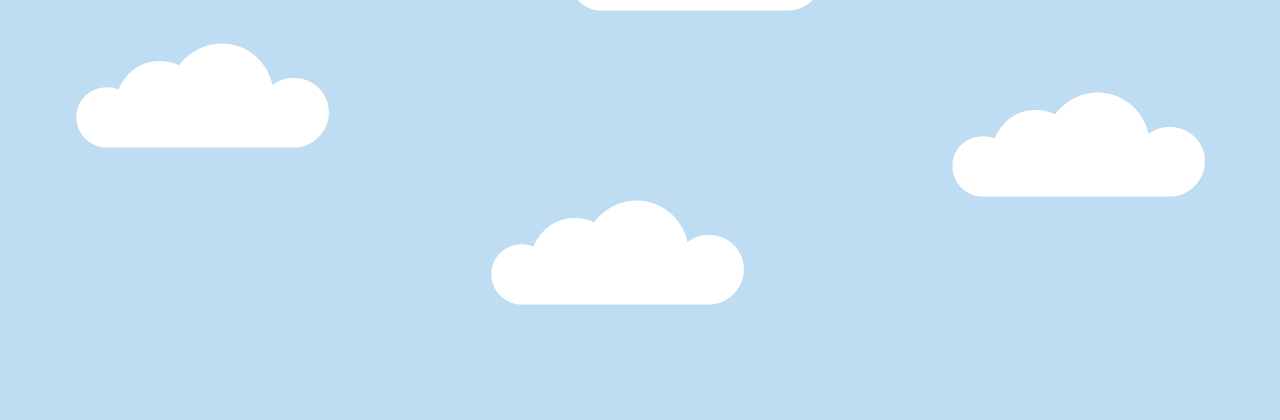
==== commit e671b216: "Add files via upload" ====
--- a/index.html
+++ b/index.html
@@ -1,124 +1,143 @@
-<!doctype html>
-<html>
+﻿<!doctype html>
+<html class="no-js">
 <head>
-<meta charset="UTF-8">
-<title>How To Top up a Leap Card</title>
-<link href="css/style.css" rel="stylesheet" type="text/css">
-<link rel="stylesheet" href="css/animate.css">
+<title>Cycle for life</title>
+<meta charset="utf-8" />
+<meta name="description" content="A parallax scrolling experiment using jQuery" />
+<link rel="stylesheet" href="css/style.css" />
 <!-- modernizr is a detection library  -->
 <script src="js/modernizr.custom.39871.js"></script> 
 <!-- jQuery library - saved locally -->
 <script src="js/jquery-1.6.1.min.js"></script>
 <!-- The script below is the only one you need to edit --> 
 <script src="js/parallax.js"></script>
-	<script src="js/wow.js"></script>
-              
-	<script>
-              new WOW().init();
-              
-	</script>
+
 </head>
 
 <body>
-	<!--NAVBAR-->
+
+<!-- navigation -->
 <nav id="primary">
-	<img id="leaplogo" src="images/leaplogo.png" alt="leapcard">
     <ul>
-        <li><a class="scene1" href="#scene1">Off to School</a></li>
-        <li><a class="scene2" href="#scene2">Confused</a></li>
-        <li><a class="scene3" href="#scene3">Bus Passing</a></li>
-        <li><a class="scene4" href="#scene4">Meeting a Friend</a></li>
-		<li><a class="scene5" href="#scene5">Getting Help</a></li>
-		<li><a class="scene6" href="#scene6">How To</a></li>
-        <li><a class="scene7" href="#scene7">Bus Comes</a></li>
-        <li><a class="scene8" href="#scene8">Bus Leaving</a></li>
+        <li><a class="panel1" href="#panel1">Cycle for life</a></li>
+        <li><a class="panel2" href="#panel2">Benefits of Cycling</a></li>
+        <li><a class="panel3" href="#panel3">fitness apps</a></li>
+        <li><a class="panel4" href="#panel4">Toxic Emissions</a></li>
+		<li><a class="panel5" href="#panel5">Budget saving</a></li>
+		<li><a class="panel6" href="#panel6">Page information</a></li>
     </ul>
 </nav>
-	
-	<!--LEAP CARD-->
-	<img id="leapc" src="images/leapcard.png" alt="leap card">
-	
-	<!--MONSTER ENTER/SCENE1-->
+<!-- /navigation -->
 
-<section>
-	<div id="scene1">
-		<img id="bmonster" class="wow bounceInRight" src="images/monster.png" alt="Baby Monster">
-		<img id="mmonster" class="wow bounceInLeft" src="images/mom.png" alt="Mummy Monster">
-		<img id="speech" class="wow bounceIn" src="images/getthebus.png" alt="Get The Bus">
-		<img id="frame" class="wow swing" src="images/pictureframe.png" alt="Frame">
-	</div>
+<!-- Scene 1 -->
+<section id="panel1">
+	<div class="content">
+		<h1 id="title">Cycling for life</h1>
+		<p id="title2">Get out and help the environment and grab your bike today!</p>
+    </div>
 </section>
-	
-	<!--MONSTER CONFUSED/SCENE2-->
-<section>
-	<div id="scene2">
-		<img id="confused" class="wow bounceInUp" src="images/confused.png" alt="Confused Monster">
-		<img id="think" class="wow fadeInUp" src="images/howdoi.png" alt="Thinking Bubble">
-	</div>
-</section>	
-	<!--BUSPASSING THROUGH SCREEN/SCENE3-->
-<section>
-	<div id="scene3">
-		<img id="bus" class="wow slideOutLeft, wow slideInRight" src="images/bus.png" alt="Bus">
-		<img id="road1" src="images/road.png" alt="Road">
-		<img id="sign" src="images/signpost.png" alt="TUDublin">
-	</div>
+
+<div id="bike">
+	<img class="moveimg" src="img/pngfiles/postitscroll.png" alt="animation"/>
+	<img class="bike" src="img/pngfiles/cyclist_web2.png" alt="van"/>
+	<img class="wheel1" src="img/pngfiles/wheels1.png" alt="wheel"/>
+	<img class="wheel2" src="img/pngfiles/wheels2.png" alt="wheel"/>
+	<img class="imagepos7" src="img/pngfiles/stats1.png" alt="info"/>
+	<img class="imagepos8" src="img/pngfiles/pole.png" alt="info"/>
+</div>
+<!-- /Scene 1 -->
+<!-- Scene 2 -->
+<section id="panel2">
+	<div class="content">
+        <h1 id="fun">Benefits of Cycling</h1>
+        <p></p>
+    </div>
 </section>
-	
-	<!--MEETING A FRIEND/SCENE4-->
-<section>
-	<div id="scene4">
-		<img id="busstop" src="images/busstop.png" alt="Bus Stop">
-		<img id="speech2" class="wow slideInLeft" src="images/thereslarry.png" alt="Speech">
-		<img id="friend" class="wow slideInRight" src="images/larry.png" alt="Larry">
-		<img id="road" src="images/road.png" alt="Road">
-	</div>
+<div id="bike2">
+	<img class="bike2" src="img/pngfiles/cyclist_web.png" alt="van"/>
+	<img class="wheel12" src="img/pngfiles/wheels1.png" alt="wheel"/>
+	<img class="wheel22" src="img/pngfiles/wheels2.png" alt="wheel"/>
+	<img class="imagepos6" src="img/pngfiles/post_it_note_cycling-01.png" alt="info"/>
+</div>
+<!-- /Scene 2 -->
+<!-- Scene 3 -->
+<section id="panel3">
+	<div class="content">
+		<h1 id="fun2">Fitness Apps </h1>
+		<p class="s3text"></p>
+    </div>
 </section>
-	
-	<!--ASKFORHELP/SCENE5-->
-<section>
-	<div id="scene5">
-		<img id="busstop2" src="images/busstop.png" alt="bus stop">
-		<img id="speech3" class="wow bounce" src="images/help.png" alt="help">
-		<img id="friend2" src="images/larry.png" alt="Larry">
-		<img id="monster2" src="images/monster.png" alt="baby monster">
-		<img id="road3" src="images/road.png" alt="road">
-		<img id="ask" src="images/askafriend.png" alt="ask a friend">
-	</div>
+<div id="images3">
+	<img class="imagepos" src="img/pngfiles/fitness_apps.png" alt="animation"/>
+	<img class="imagepos1" src="img/pngfiles/post_it_note _ap-01.png" alt="van"/>
+</div>
+<!-- /Scene 3 -->
+<!-- Scene 4 -->
+<section id="panel4">
+	<div class="content">
+		<h1 id="fun3">Toxic Co2 Emissions</h1>
+    	<p></p>
+    </div>
 </section>
-	
-	<!--TOPUPPHONE/SCENE6-->
-<section>
-	<div id="scene6">
-		<img id="phone" src="images/phone.png" alt="Phone">
-		<img id="friendhand" src="images/larryhand.png" alt="Hand">
-		<img id="monsterhand" src="images/monsterhand.png" alt="Hand">
-		<img id="speech7" class="wow slideInRight" src="images/firstyouneedtotopitup.png" alt="Speech">
-		<img id="speech8" class="wow slideInLeft" src="images/ican.png" alt="Speech">
-	</div>
+<div id="car">
+	<img class="car" src="img/pngfiles/red_car.png" alt="van"/>
+<!--	<img class="wheel12" src="img/pngfiles/wheels1.png" alt="wheel"/>
+	<img class="wheel22" src="img/pngfiles/wheels2.png" alt="wheel"/> -->
+	<img id="fact4" class="fact4" src="img/pngfiles/exhaust_smoke_text-01.png" alt="van"/>
+	<p id="fact5" class="fact4"><br><br></p>
+</div>
+<!-- /Scene 4 -->
+<!-- Scene 5 -->
+<section id="panel5">
+	<div class="content">
+		<h2> </h2>
+    	<p></p>
+    </div>
 </section>
-	
-	<!--ENDSCENE/SCENE7-->
-<section>
-	<div id="scene7">
-		<img id="busstop3" src="images/busstop.png" alt="Bus Stop">
-		<img id="speech6" src="images/herecomes.png" alt="Speech">
-		<img id="friend3" src="images/larry.png" alt="larry">
-		<img id="monster3" src="images/monster.png" alt="baby monster">
-		<img id="road4" src="images/road.png" alt="road">
-		<img id="bus3" class="wow slideInRight" src="images/bus.png" alt="bus">
-	</div>
+<div id="images5">
+	<p><h1 id="fun4">Saving on your budget it's a win-win</h1></p>
+	<img class="imagepos3" src="img/pngfiles/post_it_note _save-01.png" alt="postit"/>
+</div>
+<div id="images4">
+	<img class="imagepos2" src="img/pngfiles/piggybank.png" alt="animation"/>
+	<img class="imagepos4" src="img/pngfiles/coin.png" alt="animation"/>
+</div>
+<!-- /Scene 5 -->
+<section id="panel6">
+	<div class="content">
+		<h1 id="fun5">Additional Information on Cycling</h1>
+    	<p></p>
+		
+    </div>
 </section>
-	
-	<!--BUSPASSING/SCENE8-->
-<section>
-	<div id="scene8">
-		<img id="bus2" class="wow slideOutRight" src="images/bus2.png" alt="bus">
-		<img id="road2" src="images/road.png" alt="road">
-		<img id="info" src="images/visit.png" alt="information">
-		<img id="download" class="wow bounce" src="images/freetodownload.png" alt="Speech">
-	</div>
-	<footer><h2 id="copy">&copy; <br>By <br> Nicole Goodman <br>and <br>Esmee MacPherson</h2></footer>
-</section>
+	<a href="https://instaud.io/_/3kM0.mp3" target="blank_"><img id="audio" src="img/pngfiles/speaker.png" alt="audio file"></a>
+<div id="bike6">
+	<img class="bike6" src="img/pngfiles/cyclist_web.png" alt="van"/>
+	<img class="wheel13" src="img/pngfiles/wheels1.png" alt="wheel"/>
+	<img class="wheel23" src="img/pngfiles/wheels2.png" alt="wheel"/>
+	<img class="imagepos9" src="img/pngfiles/textsign.png" alt="info"/>
+	<img class="imagepos10" src="img/pngfiles/pole.png" alt="info"/>
+</div>
+<!-- /Scene 6 -->
+
+<!-- Parallax Level 2 Images -->
+<div id="parallax-bg2">
+	<img id="bg2-1" src="img/pngfiles/cloud.png" alt="cloud">
+	<img id="bg2-2" src="img/pngfiles/cloud1.png" alt="cloud">
+	<img id="bg2-3" src="img/pngfiles/cloud2.png" alt="cloud">
+	<img id="bg2-4" src="img/pngfiles/cloud3.png" alt="cloud">
+	<img id="bg2-5" src="img/pngfiles/cloud1.png" alt="cloud">
+</div>
+<!-- / Parallax Level 2 Images -->
+
+<!-- Parallax Level 1 Images -->
+<div id="parallax-bg1">
+	<img id="bg1-1" src="img/pngfiles/cloud2.png" alt="cloud">
+	<img id="bg1-2" src="img/pngfiles/cloud3.png" alt="cloud">
+	<img id="bg1-3" src="img/pngfiles/cloud.png" alt="cloud">
+	<img id="bg1-4" src="img/pngfiles/cloud1.png" alt="cloud">
+</div>
+<!-- / Parallax Level 1 Images -->
 </body>
-</html>
+
+</html>
